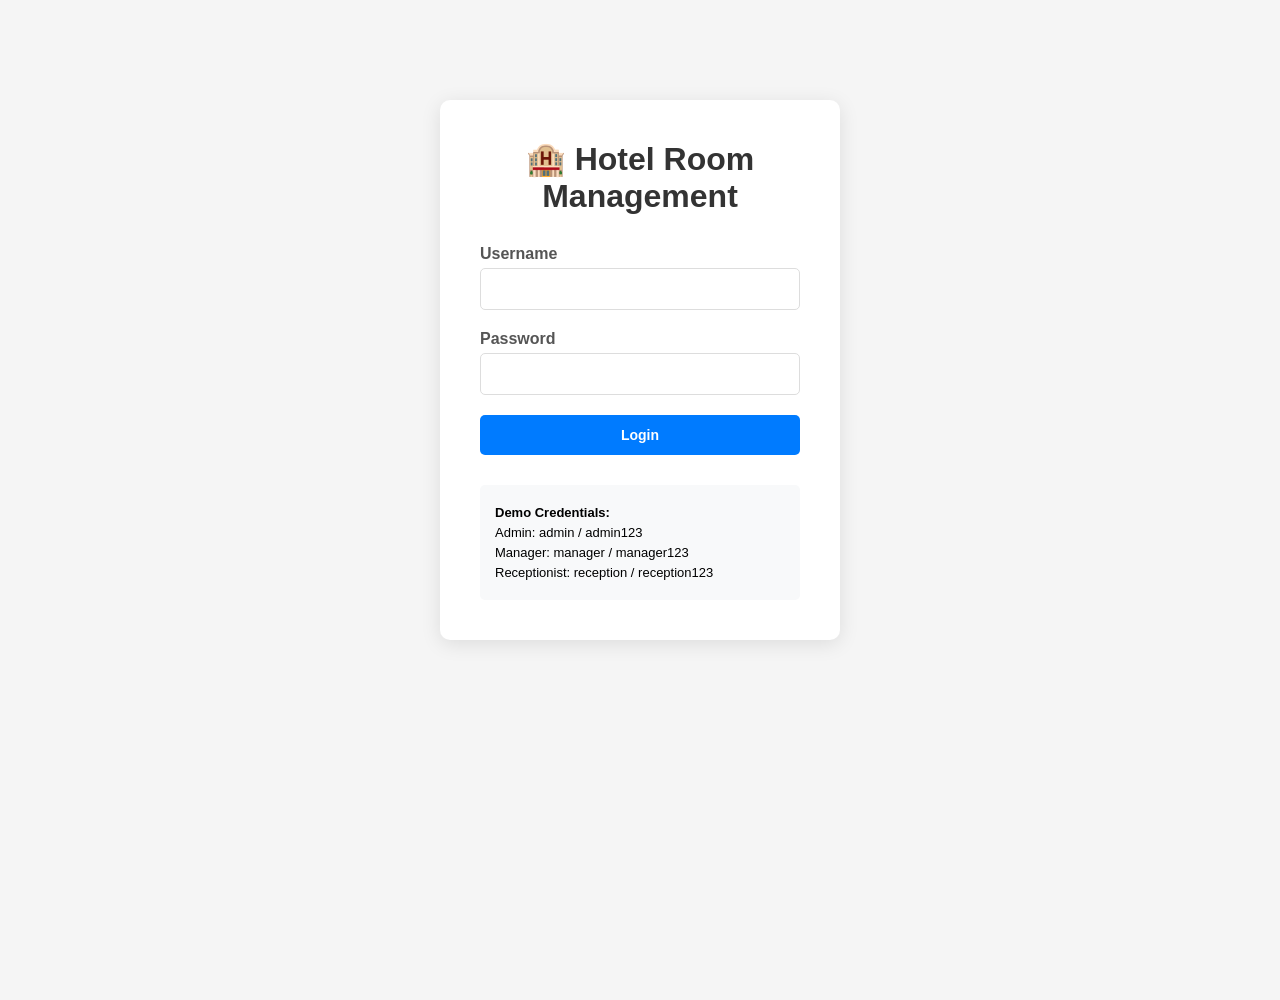
==== target/classes/static/index.html @ bfbc528e "Initial Commit" ====
<!DOCTYPE html>
<html lang="en">
<head>
    <meta charset="UTF-8">
    <meta name="viewport" content="width=device-width, initial-scale=1.0">
    <title>Hotel Room Management</title>
    <link rel="stylesheet" href="css/style.css">
</head>
<body>
    <!-- Login Page -->
    <div id="loginPage" class="page">
        <div class="login-container">
            <h1>🏨 Hotel Room Management</h1>
            <form id="loginForm">
                <div class="form-group">
                    <label for="username">Username</label>
                    <input type="text" id="username" required>
                </div>
                <div class="form-group">
                    <label for="password">Password</label>
                    <input type="password" id="password" required>
                </div>
                <button type="submit" class="btn btn-primary">Login</button>
                <p id="loginError" class="error"></p>
            </form>
            <div class="demo-credentials">
                <p><strong>Demo Credentials:</strong></p>
                <p>Admin: admin / admin123</p>
                <p>Manager: manager / manager123</p>
                <p>Receptionist: reception / reception123</p>
            </div>
        </div>
    </div>

    <!-- Main Dashboard -->
    <div id="dashboardPage" class="page hidden">
        <header>
            <div class="header-left">
                <h1>🏨 Hotel Room Management</h1>
            </div>
            <div class="header-right">
                <span id="currentUser"></span>
                <button id="logoutBtn" class="btn btn-secondary">Logout</button>
            </div>
        </header>

        <main>
            <!-- Room Stats -->
            <div class="stats-container">
                <div class="stat-card available">
                    <span class="stat-number" id="statAvailable">0</span>
                    <span class="stat-label">Available</span>
                </div>
                <div class="stat-card occupied">
                    <span class="stat-number" id="statOccupied">0</span>
                    <span class="stat-label">Occupied</span>
                </div>
                <div class="stat-card dirty">
                    <span class="stat-number" id="statDirty">0</span>
                    <span class="stat-label">Dirty</span>
                </div>
                <div class="stat-card cleaning">
                    <span class="stat-number" id="statCleaning">0</span>
                    <span class="stat-label">Cleaning</span>
                </div>
                <div class="stat-card reserved">
                    <span class="stat-number" id="statReserved">0</span>
                    <span class="stat-label">Reserved</span>
                </div>
            </div>

            <!-- Room Grid -->
            <div class="room-section">
                <h2>Room Status Board</h2>
                <div class="legend">
                    <span class="legend-item"><span class="legend-color available"></span> Available</span>
                    <span class="legend-item"><span class="legend-color occupied"></span> Occupied</span>
                    <span class="legend-item"><span class="legend-color dirty"></span> Dirty</span>
                    <span class="legend-item"><span class="legend-color cleaning"></span> Cleaning</span>
                    <span class="legend-item"><span class="legend-color reserved"></span> Reserved</span>
                </div>
                <div id="roomGrid" class="room-grid">
                    <!-- Rooms will be populated here -->
                </div>
            </div>
        </main>
    </div>

    <!-- Check-In Modal -->
    <div id="checkInModal" class="modal hidden">
        <div class="modal-content">
            <span class="close-btn">&times;</span>
            <h2>Check-In Guest</h2>
            <div id="roomInfo" class="room-info"></div>
            
            <!-- Step 1: Search Guest -->
            <div id="searchGuestStep">
                <h3>Step 1: Search Guest by ID</h3>
                <div class="form-group">
                    <label for="guestIdSearch">Guest ID Number</label>
                    <input type="text" id="guestIdSearch" placeholder="Enter ID number">
                    <button id="searchGuestBtn" class="btn btn-primary">Search</button>
                </div>
                <div id="searchResult"></div>
            </div>

            <!-- Step 2: Guest Form (for new guests) -->
            <div id="newGuestStep" class="hidden">
                <h3>Step 2: New Guest Information</h3>
                <form id="newGuestForm">
                    <input type="hidden" id="guestIdNumber">
                    <div class="form-row">
                        <div class="form-group">
                            <label for="guestFullName">Full Name *</label>
                            <input type="text" id="guestFullName" required>
                        </div>
                        <div class="form-group">
                            <label for="guestDob">Date of Birth</label>
                            <input type="date" id="guestDob">
                        </div>
                    </div>
                    <div class="form-row">
                        <div class="form-group">
                            <label for="guestState">State</label>
                            <input type="text" id="guestState">
                        </div>
                        <div class="form-group">
                            <label for="guestCountry">Country</label>
                            <input type="text" id="guestCountry">
                        </div>
                    </div>
                    <div class="form-row">
                        <div class="form-group">
                            <label for="guestMarriage">Marriage Status</label>
                            <select id="guestMarriage">
                                <option value="">Select...</option>
                                <option value="Single">Single</option>
                                <option value="Married">Married</option>
                                <option value="Divorced">Divorced</option>
                                <option value="Widowed">Widowed</option>
                            </select>
                        </div>
                        <div class="form-group">
                            <label for="guestOccupation">Occupation</label>
                            <input type="text" id="guestOccupation">
                        </div>
                    </div>
                    <div class="form-group">
                        <label for="guestDescription">Notes/Description</label>
                        <textarea id="guestDescription" rows="3" placeholder="Any notes about this guest..."></textarea>
                    </div>
                    <button type="submit" class="btn btn-success">Confirm Check-In</button>
                </form>
            </div>

            <!-- Existing Guest Confirmation -->
            <div id="existingGuestStep" class="hidden">
                <h3>Returning Guest Found!</h3>
                <div id="existingGuestInfo" class="guest-info-card"></div>
                <button id="confirmExistingGuestBtn" class="btn btn-success">Confirm Check-In</button>
            </div>
        </div>
    </div>

    <!-- Room Status Modal (for non-available rooms) -->
    <div id="statusModal" class="modal hidden">
        <div class="modal-content">
            <span class="close-btn">&times;</span>
            <h2>Room Details</h2>
            <div id="statusRoomInfo" class="room-info"></div>
            <div id="currentTransaction" class="transaction-info"></div>
            
            <div class="status-actions">
                <h3>Change Status</h3>
                <div class="status-buttons">
                    <button class="btn status-btn available" data-status="AVAILABLE">Available</button>
                    <button class="btn status-btn dirty" data-status="DIRTY">Dirty</button>
                    <button class="btn status-btn cleaning" data-status="CLEANING">Cleaning</button>
                    <button class="btn status-btn reserved" data-status="RESERVED">Reserved</button>
                </div>
            </div>

            <div id="checkOutSection" class="checkout-section hidden">
                <h3>Check-Out</h3>
                <div class="form-group">
                    <label for="totalAmount">Total Amount ($)</label>
                    <input type="number" id="totalAmount" step="0.01" min="0">
                </div>
                <button id="checkOutBtn" class="btn btn-warning">Check Out Guest</button>
            </div>
        </div>
    </div>

    <script src="js/app.js"></script>
</body>
</html>
---- target/classes/static/css/style.css ----
* {
    margin: 0;
    padding: 0;
    box-sizing: border-box;
}

body {
    font-family: 'Segoe UI', Tahoma, Geneva, Verdana, sans-serif;
    background-color: #f5f5f5;
    min-height: 100vh;
}

.hidden {
    display: none !important;
}

/* Login Page */
.login-container {
    max-width: 400px;
    margin: 100px auto;
    padding: 40px;
    background: white;
    border-radius: 10px;
    box-shadow: 0 4px 20px rgba(0, 0, 0, 0.1);
}

.login-container h1 {
    text-align: center;
    margin-bottom: 30px;
    color: #333;
}

.form-group {
    margin-bottom: 20px;
}

.form-group label {
    display: block;
    margin-bottom: 5px;
    font-weight: 600;
    color: #555;
}

.form-group input,
.form-group select,
.form-group textarea {
    width: 100%;
    padding: 12px;
    border: 1px solid #ddd;
    border-radius: 5px;
    font-size: 14px;
}

.form-group input:focus,
.form-group select:focus,
.form-group textarea:focus {
    outline: none;
    border-color: #007bff;
}

.form-row {
    display: flex;
    gap: 15px;
}

.form-row .form-group {
    flex: 1;
}

.error {
    color: #dc3545;
    margin-top: 10px;
    text-align: center;
}

.demo-credentials {
    margin-top: 30px;
    padding: 15px;
    background: #f8f9fa;
    border-radius: 5px;
    font-size: 13px;
}

.demo-credentials p {
    margin: 5px 0;
}

/* Buttons */
.btn {
    padding: 12px 24px;
    border: none;
    border-radius: 5px;
    cursor: pointer;
    font-size: 14px;
    font-weight: 600;
    transition: all 0.3s ease;
}

.btn-primary {
    background: #007bff;
    color: white;
}

.btn-primary:hover {
    background: #0056b3;
}

.btn-secondary {
    background: #6c757d;
    color: white;
}

.btn-secondary:hover {
    background: #545b62;
}

.btn-success {
    background: #28a745;
    color: white;
}

.btn-success:hover {
    background: #1e7e34;
}

.btn-warning {
    background: #ffc107;
    color: #333;
}

.btn-warning:hover {
    background: #d39e00;
}

#loginForm button {
    width: 100%;
}

/* Header */
header {
    background: linear-gradient(135deg, #667eea 0%, #764ba2 100%);
    color: white;
    padding: 20px 40px;
    display: flex;
    justify-content: space-between;
    align-items: center;
}

header h1 {
    font-size: 24px;
}

.header-right {
    display: flex;
    align-items: center;
    gap: 20px;
}

#currentUser {
    font-size: 14px;
}

/* Main Content */
main {
    padding: 30px 40px;
}

/* Stats Cards */
.stats-container {
    display: flex;
    gap: 20px;
    margin-bottom: 30px;
}

.stat-card {
    flex: 1;
    padding: 25px;
    border-radius: 10px;
    text-align: center;
    color: white;
}

.stat-card.available { background: #28a745; }
.stat-card.occupied { background: #dc3545; }
.stat-card.dirty { background: #ffc107; color: #333; }
.stat-card.cleaning { background: #007bff; }
.stat-card.reserved { background: #6f42c1; }

.stat-number {
    display: block;
    font-size: 36px;
    font-weight: bold;
}

.stat-label {
    font-size: 14px;
    text-transform: uppercase;
    letter-spacing: 1px;
}

/* Room Section */
.room-section {
    background: white;
    padding: 30px;
    border-radius: 10px;
    box-shadow: 0 2px 10px rgba(0, 0, 0, 0.1);
}

.room-section h2 {
    margin-bottom: 20px;
    color: #333;
}

.legend {
    display: flex;
    gap: 20px;
    margin-bottom: 25px;
    flex-wrap: wrap;
}

.legend-item {
    display: flex;
    align-items: center;
    gap: 8px;
    font-size: 14px;
}

.legend-color {
    width: 20px;
    height: 20px;
    border-radius: 4px;
}

.legend-color.available { background: #28a745; }
.legend-color.occupied { background: #dc3545; }
.legend-color.dirty { background: #ffc107; }
.legend-color.cleaning { background: #007bff; }
.legend-color.reserved { background: #6f42c1; }

/* Room Grid */
.room-grid {
    display: grid;
    grid-template-columns: repeat(5, 1fr);
    gap: 15px;
}

.room-btn {
    padding: 20px;
    border: none;
    border-radius: 8px;
    cursor: pointer;
    font-size: 14px;
    font-weight: 600;
    color: white;
    transition: transform 0.2s, box-shadow 0.2s;
    text-align: center;
}

.room-btn:hover {
    transform: translateY(-3px);
    box-shadow: 0 4px 15px rgba(0, 0, 0, 0.2);
}

.room-btn.available { background: #28a745; }
.room-btn.occupied { background: #dc3545; }
.room-btn.dirty { background: #ffc107; color: #333; }
.room-btn.cleaning { background: #007bff; }
.room-btn.reserved { background: #6f42c1; }

.room-btn .room-name {
    display: block;
    font-size: 16px;
    margin-bottom: 5px;
}

.room-btn .room-price {
    font-size: 12px;
    opacity: 0.9;
}

/* Modal */
.modal {
    position: fixed;
    top: 0;
    left: 0;
    width: 100%;
    height: 100%;
    background: rgba(0, 0, 0, 0.5);
    display: flex;
    justify-content: center;
    align-items: center;
    z-index: 1000;
}

.modal-content {
    background: white;
    padding: 30px;
    border-radius: 10px;
    width: 90%;
    max-width: 600px;
    max-height: 90vh;
    overflow-y: auto;
    position: relative;
}

.close-btn {
    position: absolute;
    top: 15px;
    right: 20px;
    font-size: 28px;
    cursor: pointer;
    color: #666;
}

.close-btn:hover {
    color: #333;
}

.modal-content h2 {
    margin-bottom: 20px;
    color: #333;
}

.modal-content h3 {
    margin: 25px 0 15px 0;
    color: #555;
    font-size: 16px;
}

/* Room Info */
.room-info {
    background: #f8f9fa;
    padding: 15px;
    border-radius: 8px;
    margin-bottom: 20px;
}

.room-info p {
    margin: 5px 0;
}

/* Guest Info Card */
.guest-info-card {
    background: #e8f5e9;
    padding: 20px;
    border-radius: 8px;
    border-left: 4px solid #28a745;
    margin-bottom: 20px;
}

.guest-info-card p {
    margin: 8px 0;
}

.guest-info-card .guest-name {
    font-size: 18px;
    font-weight: bold;
    color: #333;
}

.guest-info-card .guest-notes {
    background: #fff3cd;
    padding: 10px;
    border-radius: 5px;
    margin-top: 10px;
    font-style: italic;
}

/* Search Result */
#searchResult {
    margin-top: 15px;
}

#searchGuestBtn {
    margin-top: 10px;
}

/* Transaction Info */
.transaction-info {
    background: #fff3cd;
    padding: 15px;
    border-radius: 8px;
    margin-bottom: 20px;
    border-left: 4px solid #ffc107;
}

.transaction-info h4 {
    margin-bottom: 10px;
}

.transaction-info p {
    margin: 5px 0;
    font-size: 14px;
}

/* Status Buttons */
.status-actions {
    margin-bottom: 20px;
}

.status-buttons {
    display: flex;
    gap: 10px;
    flex-wrap: wrap;
}

.status-btn {
    flex: 1;
    min-width: 100px;
}

.status-btn.available { background: #28a745; color: white; }
.status-btn.occupied { background: #dc3545; color: white; }
.status-btn.dirty { background: #ffc107; color: #333; }
.status-btn.cleaning { background: #007bff; color: white; }
.status-btn.reserved { background: #6f42c1; color: white; }

/* Checkout Section */
.checkout-section {
    background: #f8f9fa;
    padding: 20px;
    border-radius: 8px;
    margin-top: 20px;
}

.checkout-section h3 {
    margin-top: 0;
    margin-bottom: 15px;
}

/* Responsive */
@media (max-width: 768px) {
    .room-grid {
        grid-template-columns: repeat(3, 1fr);
    }
    
    .stats-container {
        flex-wrap: wrap;
    }
    
    .stat-card {
        flex: 1 1 calc(50% - 10px);
    }
    
    header {
        flex-direction: column;
        gap: 15px;
    }
    
    .form-row {
        flex-direction: column;
    }
}

@media (max-width: 480px) {
    .room-grid {
        grid-template-columns: repeat(2, 1fr);
    }
    
    main {
        padding: 15px;
    }
}
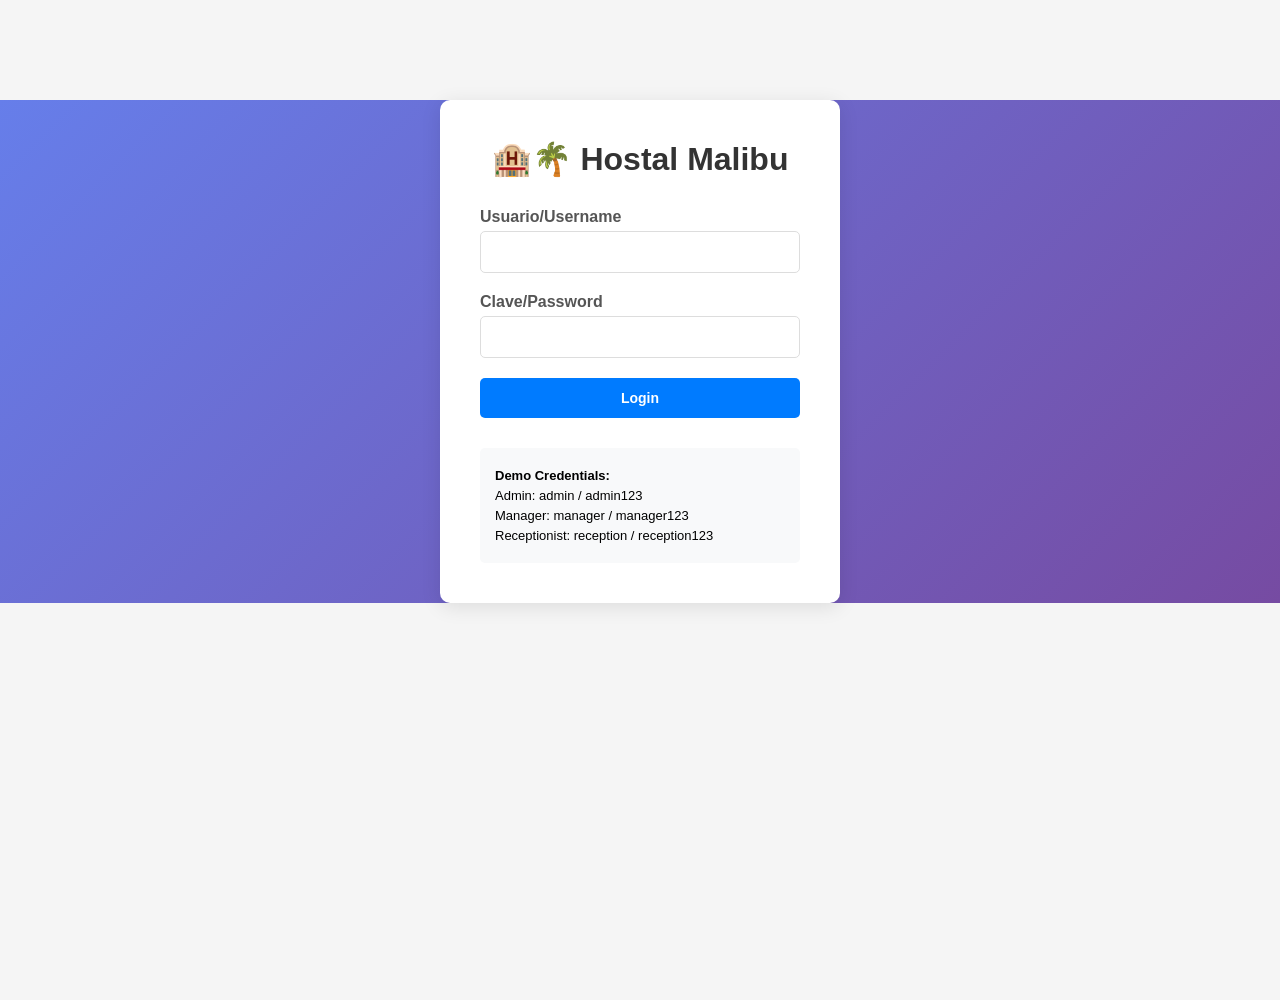
==== commit 6b89ffe7: "Version 4 part 1" ====
--- a/target/classes/static/index.html
+++ b/target/classes/static/index.html
@@ -10,14 +10,14 @@
     <!-- Login Page -->
     <div id="loginPage" class="page">
         <div class="login-container">
-            <h1>🏨 Hotel Room Management</h1>
+            <h1>🏨🌴 Hostal Malibu</h1>
             <form id="loginForm">
                 <div class="form-group">
-                    <label for="username">Username</label>
+                    <label for="username">Usuario/Username</label>
                     <input type="text" id="username" required>
                 </div>
                 <div class="form-group">
-                    <label for="password">Password</label>
+                    <label for="password">Clave/Password</label>
                     <input type="password" id="password" required>
                 </div>
                 <button type="submit" class="btn btn-primary">Login</button>
@@ -36,10 +36,11 @@
     <div id="dashboardPage" class="page hidden">
         <header>
             <div class="header-left">
-                <h1>🏨 Hotel Room Management</h1>
+                <h1>🏨🌴 Hostal Malibu</h1>
             </div>
             <div class="header-right">
                 <span id="currentUser"></span>
+                <a id="adminPanelBtn" href="admin.html" class="btn btn-primary hidden">Admin Panel</a>
                 <button id="logoutBtn" class="btn btn-secondary">Logout</button>
             </div>
         </header>
@@ -68,19 +69,20 @@
                     <span class="stat-label">Reserved</span>
                 </div>
             </div>
-
             <!-- Room Grid -->
             <div class="room-section">
                 <h2>Room Status Board</h2>
-                <div class="legend">
-                    <span class="legend-item"><span class="legend-color available"></span> Available</span>
-                    <span class="legend-item"><span class="legend-color occupied"></span> Occupied</span>
-                    <span class="legend-item"><span class="legend-color dirty"></span> Dirty</span>
-                    <span class="legend-item"><span class="legend-color cleaning"></span> Cleaning</span>
-                    <span class="legend-item"><span class="legend-color reserved"></span> Reserved</span>
+
+                <!-- Floor 1 (Rooms 1-12) -->
+                <div class="floor-section">
+                    <div class="floor-label">1st Floor</div>
+                    <div id="floor1Grid" class="floor-grid"></div>
                 </div>
-                <div id="roomGrid" class="room-grid">
-                    <!-- Rooms will be populated here -->
+
+                <!-- Floor 2 (Rooms 13-25) -->
+                <div class="floor-section">
+                    <div class="floor-label">2nd Floor</div>
+                    <div id="floor2Grid" class="floor-grid"></div>
                 </div>
             </div>
         </main>
--- a/target/classes/static/css/style.css
+++ b/target/classes/static/css/style.css
@@ -24,6 +24,11 @@
     box-shadow: 0 4px 20px rgba(0, 0, 0, 0.1);
 }
 
+#loginPage {
+    background: linear-gradient(135deg, #667eea 0%, #764ba2 100%);
+    min-height: 38vh;
+}
+
 .login-container h1 {
     text-align: center;
     margin-bottom: 30px;
@@ -153,7 +158,16 @@
 .header-right {
     display: flex;
     align-items: center;
-    gap: 20px;
+    gap: 15px;
+}
+
+.header-right .btn-primary {
+    background: rgba(255, 255, 255, 0.2);
+    border: 1px solid rgba(255, 255, 255, 0.3);
+}
+
+.header-right .btn-primary:hover {
+    background: rgba(255, 255, 255, 0.3);
 }
 
 #currentUser {
@@ -461,3 +475,113 @@
         padding: 15px;
     }
 }
+
+/* Floor Layout */
+.floor-section {
+    display: flex;
+    align-items: stretch;
+    gap: 15px;
+    margin-bottom: 15px;
+}
+
+.floor-section:first-of-type {
+    margin-bottom: 75px;  /* Gap about a button's height between floors */
+}
+
+.floor-label {
+    background: linear-gradient(135deg, #667eea 0%, #764ba2 100%);
+    color: white;
+    padding: 15px 20px;
+    border-radius: 8px;
+    font-weight: bold;
+    font-size: 14px;
+    display: flex;
+    align-items: center;
+    justify-content: center;
+    width: 80px;
+    min-width: 80px;
+    max-width: 80px;
+    white-space: nowrap;
+}
+
+.floor-grid {
+    display: grid;
+    grid-template-columns: repeat(7, 1fr);
+    gap: 8px;
+    flex: 1;
+}
+
+/* Room button - uniform size */
+.room-btn {
+    padding: 15px 10px;
+    border: none;
+    border-radius: 8px;
+    cursor: pointer;
+    font-size: 20px;
+    font-weight: bold;
+    color: white;
+    transition: transform 0.2s, box-shadow 0.2s;
+    text-align: center;
+    height: 55px;
+    width: 100%;
+    display: flex;
+    align-items: center;
+    justify-content: center;
+}
+
+.room-btn:hover {
+    transform: translateY(-3px);
+    box-shadow: 0 4px 15px rgba(0, 0, 0, 0.2);
+}
+
+/* Empty cell - transparent, same size as buttons */
+.room-empty {
+    height: 55px;
+    width: 100%;
+    background: transparent;
+    border-radius: 8px;
+}
+
+/* Hide the price display */
+.room-btn .room-price {
+    display: none;
+}
+
+/* Responsive */
+@media (max-width: 768px) {
+    .floor-label {
+        width: 70px;
+        min-width: 70px;
+        max-width: 70px;
+        font-size: 12px;
+        padding: 10px;
+    }
+
+    .room-btn,
+    .room-empty {
+        height: 50px;
+        font-size: 16px;
+    }
+
+    .floor-section:first-of-type {
+        margin-bottom: 60px;
+    }
+}
+
+@media (max-width: 576px) {
+    .floor-section {
+        flex-direction: column;
+    }
+
+    .floor-label {
+        width: 100%;
+        max-width: 100%;
+        min-width: auto;
+    }
+
+    .room-btn,
+    .room-empty {
+        height: 45px;
+        font-size: 14px;
+    }
+}
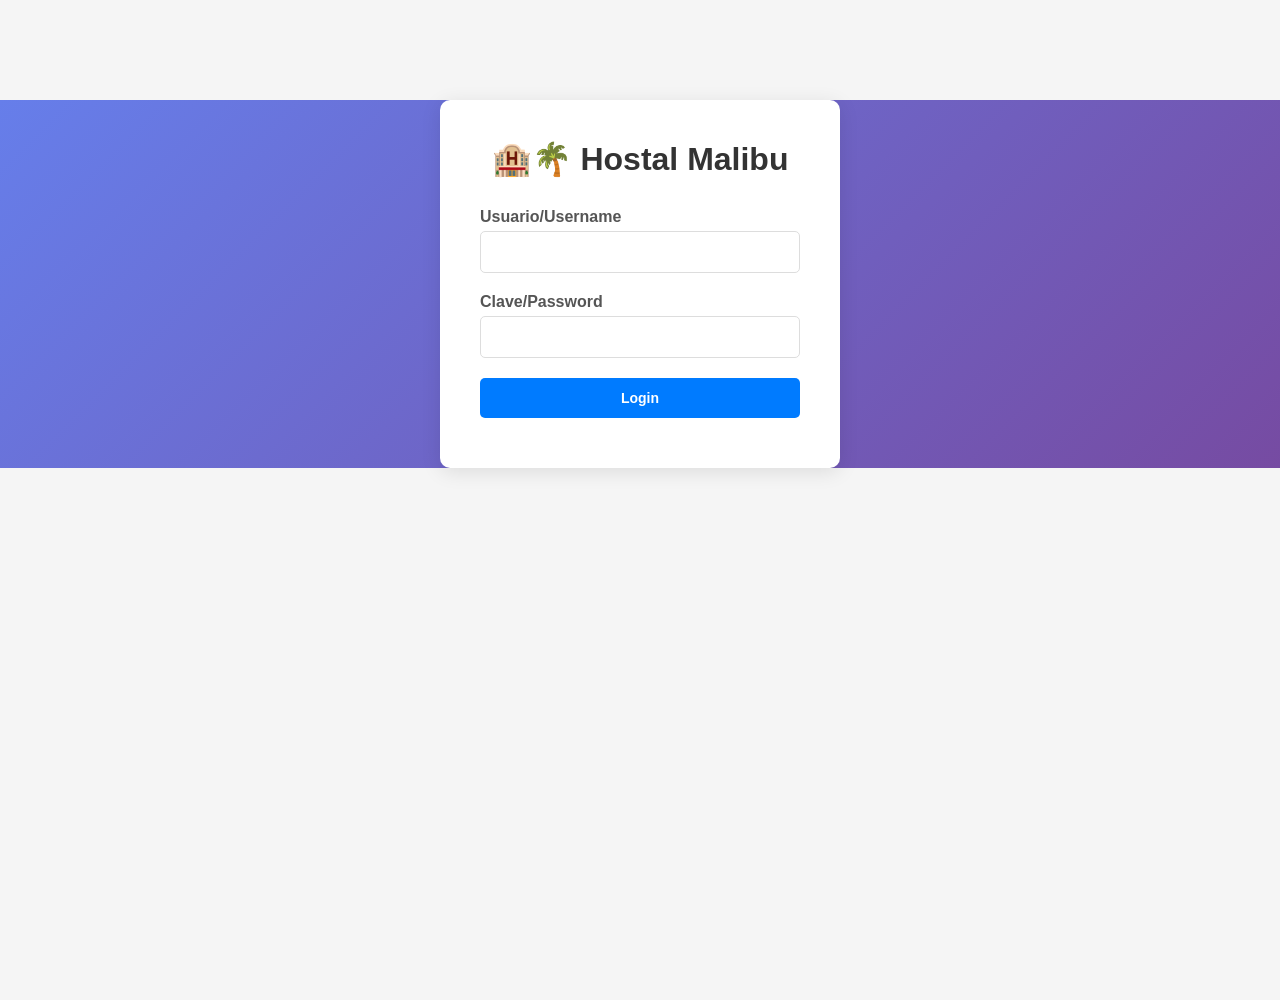
==== commit a891bee5: "Version 6.4" ====
--- a/target/classes/static/index.html
+++ b/target/classes/static/index.html
@@ -23,12 +23,7 @@
                 <button type="submit" class="btn btn-primary">Login</button>
                 <p id="loginError" class="error"></p>
             </form>
-            <div class="demo-credentials">
-                <p><strong>Demo Credentials:</strong></p>
-                <p>Admin: admin / admin123</p>
-                <p>Manager: manager / manager123</p>
-                <p>Receptionist: reception / reception123</p>
-            </div>
+
         </div>
     </div>
 
@@ -46,7 +41,7 @@
         </header>
 
         <main>
-            <!-- Room Stats -->
+            <!-- Room Stats (4 statuses only) -->
             <div class="stats-container">
                 <div class="stat-card available">
                     <span class="stat-number" id="statAvailable">0</span>
@@ -60,10 +55,6 @@
                     <span class="stat-number" id="statDirty">0</span>
                     <span class="stat-label">Dirty</span>
                 </div>
-                <div class="stat-card cleaning">
-                    <span class="stat-number" id="statCleaning">0</span>
-                    <span class="stat-label">Cleaning</span>
-                </div>
                 <div class="stat-card reserved">
                     <span class="stat-number" id="statReserved">0</span>
                     <span class="stat-label">Reserved</span>
@@ -75,17 +66,38 @@
 
                 <!-- Floor 1 (Rooms 1-12) -->
                 <div class="floor-section">
-                    <div class="floor-label">1st Floor</div>
                     <div id="floor1Grid" class="floor-grid"></div>
                 </div>
 
                 <!-- Floor 2 (Rooms 13-25) -->
                 <div class="floor-section">
-                    <div class="floor-label">2nd Floor</div>
                     <div id="floor2Grid" class="floor-grid"></div>
                 </div>
+
+                <!-- Floor 3 (Rooms 301A-304B) -->
+                <div class="floor-section">
+                    <div id="floor3Grid" class="floor-grid floor-grid-6"></div>
+                </div>
+
+                <!-- Floor 4 (Rooms 401A-404B) -->
+                <div class="floor-section">
+                    <div id="floor4Grid" class="floor-grid floor-grid-6"></div>
+                </div>
             </div>
         </main>
+    </div>
+
+    <!-- Available Room Modal (Check-In or Reserve) -->
+    <div id="availableModal" class="modal hidden">
+        <div class="modal-content">
+            <span class="close-btn">&times;</span>
+            <h2>Available Room</h2>
+            <div id="availableRoomInfo" class="room-info"></div>
+            <div class="action-buttons-row">
+                <button id="checkInBtn" class="btn btn-success btn-large">Check-In Guest</button>
+                <button id="reserveBtn" class="btn btn-reserved btn-large">Reserve Room</button>
+            </div>
+        </div>
     </div>
 
     <!-- Check-In Modal -->
@@ -136,10 +148,10 @@
                             <label for="guestMarriage">Marriage Status</label>
                             <select id="guestMarriage">
                                 <option value="">Select...</option>
-                                <option value="Single">Single</option>
-                                <option value="Married">Married</option>
-                                <option value="Divorced">Divorced</option>
-                                <option value="Widowed">Widowed</option>
+                                <option value="SOLTERO">SOLTERO</option>
+                                <option value="CASADO">CASADO</option>
+                                <option value="DIVORCIADO">DIVORCIADO</option>
+                                <option value="VIUDO">VIUDO</option>
                             </select>
                         </div>
                         <div class="form-group">
@@ -149,7 +161,11 @@
                     </div>
                     <div class="form-group">
                         <label for="guestDescription">Notes/Description</label>
-                        <textarea id="guestDescription" rows="3" placeholder="Any notes about this guest..."></textarea>
+                        <textarea id="guestDescription" rows="2" placeholder="Any notes about this guest..."></textarea>
+                    </div>
+                    <div class="form-group">
+                        <label for="checkInPrice">Price for Today ($) *</label>
+                        <input type="number" id="checkInPrice" step="0.01" min="0" required>
                     </div>
                     <button type="submit" class="btn btn-success">Confirm Check-In</button>
                 </form>
@@ -159,37 +175,137 @@
             <div id="existingGuestStep" class="hidden">
                 <h3>Returning Guest Found!</h3>
                 <div id="existingGuestInfo" class="guest-info-card"></div>
+                <div class="form-group">
+                    <label for="existingGuestPrice">Price for Today ($) *</label>
+                    <input type="number" id="existingGuestPrice" step="0.01" min="0" required>
+                </div>
                 <button id="confirmExistingGuestBtn" class="btn btn-success">Confirm Check-In</button>
             </div>
         </div>
     </div>
 
-    <!-- Room Status Modal (for non-available rooms) -->
-    <div id="statusModal" class="modal hidden">
+    <!-- Occupied Room Modal -->
+    <div id="occupiedModal" class="modal hidden">
         <div class="modal-content">
             <span class="close-btn">&times;</span>
-            <h2>Room Details</h2>
-            <div id="statusRoomInfo" class="room-info"></div>
-            <div id="currentTransaction" class="transaction-info"></div>
+            <h2>Occupied Room</h2>
+            <div id="occupiedRoomInfo" class="room-info"></div>
+            <div id="occupiedGuestInfo" class="guest-info-card"></div>
+            <div id="subGuestsList" class="sub-guests-list"></div>
             
-            <div class="status-actions">
-                <h3>Change Status</h3>
-                <div class="status-buttons">
-                    <button class="btn status-btn available" data-status="AVAILABLE">Available</button>
-                    <button class="btn status-btn dirty" data-status="DIRTY">Dirty</button>
-                    <button class="btn status-btn cleaning" data-status="CLEANING">Cleaning</button>
-                    <button class="btn status-btn reserved" data-status="RESERVED">Reserved</button>
-                </div>
-            </div>
-
-            <div id="checkOutSection" class="checkout-section hidden">
-                <h3>Check-Out</h3>
-                <div class="form-group">
-                    <label for="totalAmount">Total Amount ($)</label>
-                    <input type="number" id="totalAmount" step="0.01" min="0">
-                </div>
-                <button id="checkOutBtn" class="btn btn-warning">Check Out Guest</button>
-            </div>
+            <div class="action-buttons-column">
+                <button id="addSubGuestBtn" class="btn btn-primary">+ Add Sub-Guest</button>
+                <button id="continueStayBtn" class="btn btn-warning">Continue Stay (New Day)</button>
+                <button id="checkOutBtn" class="btn btn-danger">Check Out</button>
+            </div>
+        </div>
+    </div>
+
+    <!-- Add Sub-Guest Modal -->
+    <div id="subGuestModal" class="modal hidden">
+        <div class="modal-content">
+            <span class="close-btn">&times;</span>
+            <h2>Add Sub-Guest</h2>
+            <div id="subGuestRoomInfo" class="room-info"></div>
+            
+            <div id="searchSubGuestStep">
+                <h3>Search Guest by ID</h3>
+                <div class="form-group">
+                    <label for="subGuestIdSearch">Guest ID Number</label>
+                    <input type="text" id="subGuestIdSearch" placeholder="Enter ID number">
+                    <button id="searchSubGuestBtn" class="btn btn-primary">Search</button>
+                </div>
+                <div id="subGuestSearchResult"></div>
+            </div>
+
+            <div id="newSubGuestStep" class="hidden">
+                <h3>New Sub-Guest Information</h3>
+                <form id="newSubGuestForm">
+                    <input type="hidden" id="subGuestIdNumber">
+                    <div class="form-row">
+                        <div class="form-group">
+                            <label for="subGuestFullName">Full Name *</label>
+                            <input type="text" id="subGuestFullName" required>
+                        </div>
+                        <div class="form-group">
+                            <label for="subGuestDob">Date of Birth</label>
+                            <input type="date" id="subGuestDob">
+                        </div>
+                    </div>
+                    <div class="form-row">
+                        <div class="form-group">
+                            <label for="subGuestState">State</label>
+                            <input type="text" id="subGuestState">
+                        </div>
+                        <div class="form-group">
+                            <label for="subGuestCountry">Country</label>
+                            <input type="text" id="subGuestCountry">
+                        </div>
+                    </div>
+                    <div class="form-row">
+                        <div class="form-group">
+                            <label for="subGuestMarriage">Marriage Status</label>
+                            <select id="subGuestMarriage">
+                                <option value="">Select...</option>
+                                <option value="SOLTERO">SOLTERO</option>
+                                <option value="CASADO">CASADO</option>
+                                <option value="DIVORCIADO">DIVORCIADO</option>
+                                <option value="VIUDO">VIUDO</option>
+                            </select>
+                        </div>
+                        <div class="form-group">
+                            <label for="subGuestOccupation">Occupation</label>
+                            <input type="text" id="subGuestOccupation">
+                        </div>
+                    </div>
+                    <p class="info-text">Sub-guests are added with $0 price.</p>
+                    <button type="submit" class="btn btn-success">Add Sub-Guest</button>
+                </form>
+            </div>
+
+            <div id="existingSubGuestStep" class="hidden">
+                <h3>Guest Found!</h3>
+                <div id="existingSubGuestInfo" class="guest-info-card"></div>
+                <p class="info-text">Sub-guests are added with $0 price.</p>
+                <button id="confirmSubGuestBtn" class="btn btn-success">Add Sub-Guest</button>
+            </div>
+        </div>
+    </div>
+
+    <!-- Continue Stay Modal -->
+    <div id="continueStayModal" class="modal hidden">
+        <div class="modal-content modal-small">
+            <span class="close-btn">&times;</span>
+            <h2>Continue Stay</h2>
+            <div id="continueStayRoomInfo" class="room-info"></div>
+            <p>The main guest will continue their stay for another day.</p>
+            <div class="form-group">
+                <label for="continueStayPrice">Price for Today ($) *</label>
+                <input type="number" id="continueStayPrice" step="0.01" min="0" required>
+            </div>
+            <button id="confirmContinueStayBtn" class="btn btn-success">Confirm Continue Stay</button>
+        </div>
+    </div>
+
+    <!-- Dirty Room Modal -->
+    <div id="dirtyModal" class="modal hidden">
+        <div class="modal-content modal-small">
+            <span class="close-btn">&times;</span>
+            <h2>Dirty Room</h2>
+            <div id="dirtyRoomInfo" class="room-info"></div>
+            <p>Mark this room as clean and available?</p>
+            <button id="markCleanBtn" class="btn btn-success btn-large">Mark as Available</button>
+        </div>
+    </div>
+
+    <!-- Reserved Room Modal -->
+    <div id="reservedModal" class="modal hidden">
+        <div class="modal-content modal-small">
+            <span class="close-btn">&times;</span>
+            <h2>Reserved Room</h2>
+            <div id="reservedRoomInfo" class="room-info"></div>
+            <p>This room is currently reserved.</p>
+            <button id="unreserveBtn" class="btn btn-success btn-large">Make Available</button>
         </div>
     </div>
 
--- a/target/classes/static/css/style.css
+++ b/target/classes/static/css/style.css
@@ -129,12 +129,37 @@
 }
 
 .btn-warning {
+    background: #fd7e14;
+    color: white;
+}
+
+.btn-warning:hover {
+    background: #e06800;
+}
+
+.btn-danger {
+    background: #dc3545;
+    color: white;
+}
+
+.btn-danger:hover {
+    background: #c82333;
+}
+
+.btn-reserved {
     background: #ffc107;
     color: #333;
 }
 
-.btn-warning:hover {
-    background: #d39e00;
+.btn-reserved:hover {
+    background: #e0a800;
+}
+
+.btn-large {
+    padding: 15px 30px;
+    font-size: 16px;
+    width: 100%;
+    margin-bottom: 10px;
 }
 
 #loginForm button {
@@ -179,7 +204,7 @@
     padding: 30px 40px;
 }
 
-/* Stats Cards */
+/* Stats Cards - 4 statuses only */
 .stats-container {
     display: flex;
     gap: 20px;
@@ -196,9 +221,8 @@
 
 .stat-card.available { background: #28a745; }
 .stat-card.occupied { background: #dc3545; }
-.stat-card.dirty { background: #ffc107; color: #333; }
-.stat-card.cleaning { background: #007bff; }
-.stat-card.reserved { background: #6f42c1; }
+.stat-card.dirty { background: #007bff; }  /* Blue */
+.stat-card.reserved { background: #ffc107; color: #333; }  /* Yellow */
 
 .stat-number {
     display: block;
@@ -225,32 +249,6 @@
     color: #333;
 }
 
-.legend {
-    display: flex;
-    gap: 20px;
-    margin-bottom: 25px;
-    flex-wrap: wrap;
-}
-
-.legend-item {
-    display: flex;
-    align-items: center;
-    gap: 8px;
-    font-size: 14px;
-}
-
-.legend-color {
-    width: 20px;
-    height: 20px;
-    border-radius: 4px;
-}
-
-.legend-color.available { background: #28a745; }
-.legend-color.occupied { background: #dc3545; }
-.legend-color.dirty { background: #ffc107; }
-.legend-color.cleaning { background: #007bff; }
-.legend-color.reserved { background: #6f42c1; }
-
 /* Room Grid */
 .room-grid {
     display: grid;
@@ -258,39 +256,11 @@
     gap: 15px;
 }
 
-.room-btn {
-    padding: 20px;
-    border: none;
-    border-radius: 8px;
-    cursor: pointer;
-    font-size: 14px;
-    font-weight: 600;
-    color: white;
-    transition: transform 0.2s, box-shadow 0.2s;
-    text-align: center;
-}
-
-.room-btn:hover {
-    transform: translateY(-3px);
-    box-shadow: 0 4px 15px rgba(0, 0, 0, 0.2);
-}
-
+/* Room button colors - 4 statuses */
 .room-btn.available { background: #28a745; }
 .room-btn.occupied { background: #dc3545; }
-.room-btn.dirty { background: #ffc107; color: #333; }
-.room-btn.cleaning { background: #007bff; }
-.room-btn.reserved { background: #6f42c1; }
-
-.room-btn .room-name {
-    display: block;
-    font-size: 16px;
-    margin-bottom: 5px;
-}
-
-.room-btn .room-price {
-    font-size: 12px;
-    opacity: 0.9;
-}
+.room-btn.dirty { background: #007bff; }  /* Blue */
+.room-btn.reserved { background: #ffc107; color: #333; }  /* Yellow */
 
 /* Modal */
 .modal {
@@ -317,6 +287,10 @@
     position: relative;
 }
 
+.modal-content.modal-small {
+    max-width: 400px;
+}
+
 .close-btn {
     position: absolute;
     top: 15px;
@@ -372,109 +346,77 @@
     color: #333;
 }
 
-.guest-info-card .guest-notes {
-    background: #fff3cd;
-    padding: 10px;
-    border-radius: 5px;
+/* Search Result */
+#searchResult,
+#subGuestSearchResult {
+    margin-top: 15px;
+}
+
+#searchGuestBtn,
+#searchSubGuestBtn {
     margin-top: 10px;
-    font-style: italic;
-}
-
-/* Search Result */
-#searchResult {
-    margin-top: 15px;
-}
-
-#searchGuestBtn {
-    margin-top: 10px;
-}
-
-/* Transaction Info */
-.transaction-info {
-    background: #fff3cd;
+}
+
+/* Action Buttons */
+.action-buttons-row {
+    display: flex;
+    gap: 15px;
+    margin-top: 20px;
+}
+
+.action-buttons-row .btn {
+    flex: 1;
+}
+
+.action-buttons-column {
+    display: flex;
+    flex-direction: column;
+    gap: 10px;
+    margin-top: 20px;
+}
+
+/* Sub-guests list */
+.sub-guests-list {
+    background: #e3f2fd;
     padding: 15px;
     border-radius: 8px;
-    margin-bottom: 20px;
-    border-left: 4px solid #ffc107;
-}
-
-.transaction-info h4 {
+    margin-bottom: 15px;
+    border-left: 4px solid #2196f3;
+}
+
+.sub-guests-list h4 {
     margin-bottom: 10px;
-}
-
-.transaction-info p {
+    color: #1976d2;
+}
+
+.sub-guests-list p {
     margin: 5px 0;
-    font-size: 14px;
-}
-
-/* Status Buttons */
-.status-actions {
-    margin-bottom: 20px;
-}
-
-.status-buttons {
-    display: flex;
-    gap: 10px;
-    flex-wrap: wrap;
-}
-
-.status-btn {
-    flex: 1;
-    min-width: 100px;
-}
-
-.status-btn.available { background: #28a745; color: white; }
-.status-btn.occupied { background: #dc3545; color: white; }
-.status-btn.dirty { background: #ffc107; color: #333; }
-.status-btn.cleaning { background: #007bff; color: white; }
-.status-btn.reserved { background: #6f42c1; color: white; }
-
-/* Checkout Section */
-.checkout-section {
+}
+
+/* Info text */
+.info-text {
+    color: #666;
+    font-style: italic;
+    margin: 15px 0;
+    padding: 10px;
     background: #f8f9fa;
-    padding: 20px;
-    border-radius: 8px;
-    margin-top: 20px;
-}
-
-.checkout-section h3 {
-    margin-top: 0;
-    margin-bottom: 15px;
-}
-
-/* Responsive */
-@media (max-width: 768px) {
-    .room-grid {
-        grid-template-columns: repeat(3, 1fr);
-    }
-    
-    .stats-container {
-        flex-wrap: wrap;
-    }
-    
-    .stat-card {
-        flex: 1 1 calc(50% - 10px);
-    }
-    
-    header {
-        flex-direction: column;
-        gap: 15px;
-    }
-    
-    .form-row {
-        flex-direction: column;
-    }
-}
-
-@media (max-width: 480px) {
-    .room-grid {
-        grid-template-columns: repeat(2, 1fr);
-    }
-    
-    main {
-        padding: 15px;
-    }
-}
+    border-radius: 5px;
+}
+
+/* Status badge */
+.status-badge {
+    display: inline-block;
+    padding: 4px 12px;
+    border-radius: 20px;
+    font-size: 12px;
+    font-weight: 600;
+    text-transform: uppercase;
+}
+
+.status-badge.available { background: #28a745; color: white; }
+.status-badge.occupied { background: #dc3545; color: white; }
+.status-badge.dirty { background: #007bff; color: white; }
+.status-badge.reserved { background: #ffc107; color: #333; }
 
 /* Floor Layout */
 .floor-section {
@@ -484,24 +426,16 @@
     margin-bottom: 15px;
 }
 
-.floor-section:first-of-type {
-    margin-bottom: 75px;  /* Gap about a button's height between floors */
-}
-
-.floor-label {
-    background: linear-gradient(135deg, #667eea 0%, #764ba2 100%);
-    color: white;
-    padding: 15px 20px;
-    border-radius: 8px;
-    font-weight: bold;
-    font-size: 14px;
-    display: flex;
-    align-items: center;
-    justify-content: center;
-    width: 80px;
-    min-width: 80px;
-    max-width: 80px;
-    white-space: nowrap;
+.floor-section:nth-of-type(1) {
+    margin-bottom: 75px;
+}
+
+.floor-section:nth-of-type(2) {
+    margin-bottom: 75px;
+}
+
+.floor-section:nth-of-type(3) {
+    margin-bottom: 75px;
 }
 
 .floor-grid {
@@ -509,6 +443,10 @@
     grid-template-columns: repeat(7, 1fr);
     gap: 8px;
     flex: 1;
+}
+
+.floor-grid-6 {
+    grid-template-columns: repeat(6, 1fr);
 }
 
 /* Room button - uniform size */
@@ -534,7 +472,7 @@
     box-shadow: 0 4px 15px rgba(0, 0, 0, 0.2);
 }
 
-/* Empty cell - transparent, same size as buttons */
+/* Empty cell */
 .room-empty {
     height: 55px;
     width: 100%;
@@ -542,19 +480,27 @@
     border-radius: 8px;
 }
 
-/* Hide the price display */
-.room-btn .room-price {
-    display: none;
-}
-
 /* Responsive */
 @media (max-width: 768px) {
-    .floor-label {
-        width: 70px;
-        min-width: 70px;
-        max-width: 70px;
-        font-size: 12px;
-        padding: 10px;
+    .room-grid {
+        grid-template-columns: repeat(3, 1fr);
+    }
+    
+    .stats-container {
+        flex-wrap: wrap;
+    }
+    
+    .stat-card {
+        flex: 1 1 calc(50% - 10px);
+    }
+    
+    header {
+        flex-direction: column;
+        gap: 15px;
+    }
+    
+    .form-row {
+        flex-direction: column;
     }
 
     .room-btn,
@@ -566,17 +512,15 @@
     .floor-section:first-of-type {
         margin-bottom: 60px;
     }
+
+    .action-buttons-row {
+        flex-direction: column;
+    }
 }
 
 @media (max-width: 576px) {
     .floor-section {
         flex-direction: column;
-    }
-
-    .floor-label {
-        width: 100%;
-        max-width: 100%;
-        min-width: auto;
     }
 
     .room-btn,
@@ -584,4 +528,14 @@
         height: 45px;
         font-size: 14px;
     }
-}+}
+
+@media (max-width: 480px) {
+    .room-grid {
+        grid-template-columns: repeat(2, 1fr);
+    }
+    
+    main {
+        padding: 15px;
+    }
+}
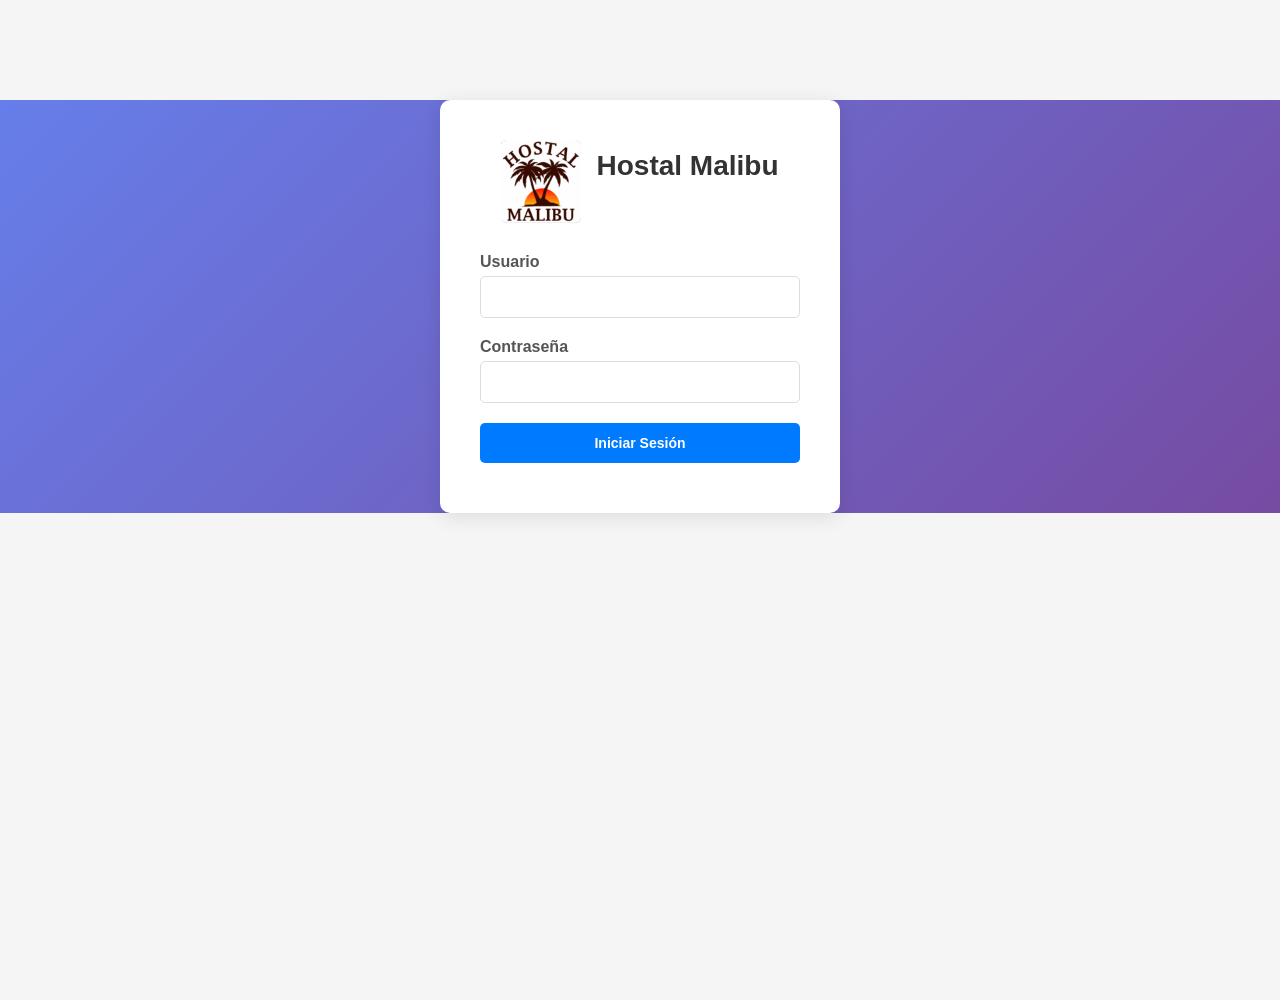
==== commit 3232d491: "Version 7.2" ====
--- a/target/classes/static/index.html
+++ b/target/classes/static/index.html
@@ -1,26 +1,29 @@
 <!DOCTYPE html>
-<html lang="en">
+<html lang="es">
 <head>
     <meta charset="UTF-8">
     <meta name="viewport" content="width=device-width, initial-scale=1.0">
-    <title>Hotel Room Management</title>
+    <title>Hostal Malibu - Gestión de Habitaciones</title>
     <link rel="stylesheet" href="css/style.css">
 </head>
 <body>
     <!-- Login Page -->
     <div id="loginPage" class="page">
         <div class="login-container">
-            <h1>🏨🌴 Hostal Malibu</h1>
+            <div class="logo-title">
+                <img src="images/logo.png" alt="Hostal Malibu" class="logo">
+                <h1>Hostal Malibu</h1>
+            </div>
             <form id="loginForm">
                 <div class="form-group">
-                    <label for="username">Usuario/Username</label>
+                    <label for="username">Usuario</label>
                     <input type="text" id="username" required>
                 </div>
                 <div class="form-group">
-                    <label for="password">Clave/Password</label>
+                    <label for="password">Contraseña</label>
                     <input type="password" id="password" required>
                 </div>
-                <button type="submit" class="btn btn-primary">Login</button>
+                <button type="submit" class="btn btn-primary">Iniciar Sesión</button>
                 <p id="loginError" class="error"></p>
             </form>
 
@@ -31,12 +34,13 @@
     <div id="dashboardPage" class="page hidden">
         <header>
             <div class="header-left">
-                <h1>🏨🌴 Hostal Malibu</h1>
+                <img src="images/logo.png" alt="Hostal Malibu" class="header-logo">
+                <h1>Hostal Malibu</h1>
             </div>
             <div class="header-right">
                 <span id="currentUser"></span>
-                <a id="adminPanelBtn" href="admin.html" class="btn btn-primary hidden">Admin Panel</a>
-                <button id="logoutBtn" class="btn btn-secondary">Logout</button>
+                <a id="adminPanelBtn" href="admin.html" class="btn btn-primary hidden">Panel Admin</a>
+                <button id="logoutBtn" class="btn btn-secondary">Cerrar Sesión</button>
             </div>
         </header>
 
@@ -45,24 +49,24 @@
             <div class="stats-container">
                 <div class="stat-card available">
                     <span class="stat-number" id="statAvailable">0</span>
-                    <span class="stat-label">Available</span>
+                    <span class="stat-label">Disponible</span>
                 </div>
                 <div class="stat-card occupied">
                     <span class="stat-number" id="statOccupied">0</span>
-                    <span class="stat-label">Occupied</span>
+                    <span class="stat-label">Ocupado</span>
                 </div>
                 <div class="stat-card dirty">
                     <span class="stat-number" id="statDirty">0</span>
-                    <span class="stat-label">Dirty</span>
+                    <span class="stat-label">Limpiando</span>
                 </div>
                 <div class="stat-card reserved">
                     <span class="stat-number" id="statReserved">0</span>
-                    <span class="stat-label">Reserved</span>
+                    <span class="stat-label">Reservado</span>
                 </div>
             </div>
             <!-- Room Grid -->
             <div class="room-section">
-                <h2>Room Status Board</h2>
+                <h2>Estado de Habitaciones</h2>
 
                 <!-- Floor 1 (Rooms 1-12) -->
                 <div class="floor-section">
@@ -91,11 +95,12 @@
     <div id="availableModal" class="modal hidden">
         <div class="modal-content">
             <span class="close-btn">&times;</span>
-            <h2>Available Room</h2>
+            <h2>Habitación Disponible</h2>
             <div id="availableRoomInfo" class="room-info"></div>
+            <div id="availableModalMessage" class="modal-message hidden"></div>
             <div class="action-buttons-row">
-                <button id="checkInBtn" class="btn btn-success btn-large">Check-In Guest</button>
-                <button id="reserveBtn" class="btn btn-reserved btn-large">Reserve Room</button>
+                <button id="checkInBtn" class="btn btn-success btn-large">Registrar Huésped</button>
+                <button id="reserveBtn" class="btn btn-reserved btn-large">Reservar Habitación</button>
             </div>
         </div>
     </div>
@@ -104,50 +109,51 @@
     <div id="checkInModal" class="modal hidden">
         <div class="modal-content">
             <span class="close-btn">&times;</span>
-            <h2>Check-In Guest</h2>
+            <h2>Registro de Huésped</h2>
             <div id="roomInfo" class="room-info"></div>
+            <div id="checkInModalMessage" class="modal-message hidden"></div>
             
             <!-- Step 1: Search Guest -->
             <div id="searchGuestStep">
-                <h3>Step 1: Search Guest by ID</h3>
-                <div class="form-group">
-                    <label for="guestIdSearch">Guest ID Number</label>
-                    <input type="text" id="guestIdSearch" placeholder="Enter ID number">
-                    <button id="searchGuestBtn" class="btn btn-primary">Search</button>
+                <h3>Paso 1: Buscar Huésped por Cédula</h3>
+                <div class="form-group">
+                    <label for="guestIdSearch">Número de Cédula</label>
+                    <input type="text" id="guestIdSearch" placeholder="Ingrese número de cédula">
+                    <button id="searchGuestBtn" class="btn btn-primary">Buscar</button>
                 </div>
                 <div id="searchResult"></div>
             </div>
 
             <!-- Step 2: Guest Form (for new guests) -->
             <div id="newGuestStep" class="hidden">
-                <h3>Step 2: New Guest Information</h3>
+                <h3>Paso 2: Información del Nuevo Huésped</h3>
                 <form id="newGuestForm">
                     <input type="hidden" id="guestIdNumber">
                     <div class="form-row">
                         <div class="form-group">
-                            <label for="guestFullName">Full Name *</label>
+                            <label for="guestFullName">Nombre Completo *</label>
                             <input type="text" id="guestFullName" required>
                         </div>
                         <div class="form-group">
-                            <label for="guestDob">Date of Birth</label>
+                            <label for="guestDob">Fecha de Nacimiento</label>
                             <input type="date" id="guestDob">
                         </div>
                     </div>
                     <div class="form-row">
                         <div class="form-group">
-                            <label for="guestState">State</label>
+                            <label for="guestState">Estado/Provincia</label>
                             <input type="text" id="guestState">
                         </div>
                         <div class="form-group">
-                            <label for="guestCountry">Country</label>
+                            <label for="guestCountry">País</label>
                             <input type="text" id="guestCountry">
                         </div>
                     </div>
                     <div class="form-row">
                         <div class="form-group">
-                            <label for="guestMarriage">Marriage Status</label>
+                            <label for="guestMarriage">Estado Civil</label>
                             <select id="guestMarriage">
-                                <option value="">Select...</option>
+                                <option value="">Seleccionar...</option>
                                 <option value="SOLTERO">SOLTERO</option>
                                 <option value="CASADO">CASADO</option>
                                 <option value="DIVORCIADO">DIVORCIADO</option>
@@ -155,31 +161,31 @@
                             </select>
                         </div>
                         <div class="form-group">
-                            <label for="guestOccupation">Occupation</label>
+                            <label for="guestOccupation">Ocupación</label>
                             <input type="text" id="guestOccupation">
                         </div>
                     </div>
                     <div class="form-group">
-                        <label for="guestDescription">Notes/Description</label>
-                        <textarea id="guestDescription" rows="2" placeholder="Any notes about this guest..."></textarea>
+                        <label for="guestDescription">Notas/Descripción</label>
+                        <textarea id="guestDescription" rows="2" placeholder="Cualquier nota sobre este huésped..."></textarea>
                     </div>
                     <div class="form-group">
-                        <label for="checkInPrice">Price for Today ($) *</label>
+                        <label for="checkInPrice">Precio de Hoy ($) *</label>
                         <input type="number" id="checkInPrice" step="0.01" min="0" required>
                     </div>
-                    <button type="submit" class="btn btn-success">Confirm Check-In</button>
+                    <button type="submit" class="btn btn-success">Confirmar Registro</button>
                 </form>
             </div>
 
             <!-- Existing Guest Confirmation -->
             <div id="existingGuestStep" class="hidden">
-                <h3>Returning Guest Found!</h3>
+                <h3>¡Huésped Encontrado!</h3>
                 <div id="existingGuestInfo" class="guest-info-card"></div>
                 <div class="form-group">
-                    <label for="existingGuestPrice">Price for Today ($) *</label>
+                    <label for="existingGuestPrice">Precio de Hoy ($) *</label>
                     <input type="number" id="existingGuestPrice" step="0.01" min="0" required>
                 </div>
-                <button id="confirmExistingGuestBtn" class="btn btn-success">Confirm Check-In</button>
+                <button id="confirmExistingGuestBtn" class="btn btn-success">Confirmar Registro</button>
             </div>
         </div>
     </div>
@@ -188,15 +194,16 @@
     <div id="occupiedModal" class="modal hidden">
         <div class="modal-content">
             <span class="close-btn">&times;</span>
-            <h2>Occupied Room</h2>
+            <h2>Habitación Ocupada</h2>
             <div id="occupiedRoomInfo" class="room-info"></div>
+            <div id="occupiedModalMessage" class="modal-message hidden"></div>
             <div id="occupiedGuestInfo" class="guest-info-card"></div>
             <div id="subGuestsList" class="sub-guests-list"></div>
             
             <div class="action-buttons-column">
-                <button id="addSubGuestBtn" class="btn btn-primary">+ Add Sub-Guest</button>
-                <button id="continueStayBtn" class="btn btn-warning">Continue Stay (New Day)</button>
-                <button id="checkOutBtn" class="btn btn-danger">Check Out</button>
+                <button id="addSubGuestBtn" class="btn btn-primary">+ Agregar Acompañante</button>
+                <button id="continueStayBtn" class="btn btn-warning">Continuar Estadía (Nuevo Día)</button>
+                <button id="checkOutBtn" class="btn btn-danger">Salida</button>
             </div>
         </div>
     </div>
@@ -205,48 +212,49 @@
     <div id="subGuestModal" class="modal hidden">
         <div class="modal-content">
             <span class="close-btn">&times;</span>
-            <h2>Add Sub-Guest</h2>
+            <h2>Agregar Acompañante</h2>
             <div id="subGuestRoomInfo" class="room-info"></div>
+            <div id="subGuestModalMessage" class="modal-message hidden"></div>
             
             <div id="searchSubGuestStep">
-                <h3>Search Guest by ID</h3>
-                <div class="form-group">
-                    <label for="subGuestIdSearch">Guest ID Number</label>
-                    <input type="text" id="subGuestIdSearch" placeholder="Enter ID number">
-                    <button id="searchSubGuestBtn" class="btn btn-primary">Search</button>
+                <h3>Buscar Huésped por Cédula</h3>
+                <div class="form-group">
+                    <label for="subGuestIdSearch">Número de Cédula</label>
+                    <input type="text" id="subGuestIdSearch" placeholder="Ingrese número de cédula">
+                    <button id="searchSubGuestBtn" class="btn btn-primary">Buscar</button>
                 </div>
                 <div id="subGuestSearchResult"></div>
             </div>
 
             <div id="newSubGuestStep" class="hidden">
-                <h3>New Sub-Guest Information</h3>
+                <h3>Información del Nuevo Acompañante</h3>
                 <form id="newSubGuestForm">
                     <input type="hidden" id="subGuestIdNumber">
                     <div class="form-row">
                         <div class="form-group">
-                            <label for="subGuestFullName">Full Name *</label>
+                            <label for="subGuestFullName">Nombre Completo *</label>
                             <input type="text" id="subGuestFullName" required>
                         </div>
                         <div class="form-group">
-                            <label for="subGuestDob">Date of Birth</label>
+                            <label for="subGuestDob">Fecha de Nacimiento</label>
                             <input type="date" id="subGuestDob">
                         </div>
                     </div>
                     <div class="form-row">
                         <div class="form-group">
-                            <label for="subGuestState">State</label>
+                            <label for="subGuestState">Estado/Provincia</label>
                             <input type="text" id="subGuestState">
                         </div>
                         <div class="form-group">
-                            <label for="subGuestCountry">Country</label>
+                            <label for="subGuestCountry">País</label>
                             <input type="text" id="subGuestCountry">
                         </div>
                     </div>
                     <div class="form-row">
                         <div class="form-group">
-                            <label for="subGuestMarriage">Marriage Status</label>
+                            <label for="subGuestMarriage">Estado Civil</label>
                             <select id="subGuestMarriage">
-                                <option value="">Select...</option>
+                                <option value="">Seleccionar...</option>
                                 <option value="SOLTERO">SOLTERO</option>
                                 <option value="CASADO">CASADO</option>
                                 <option value="DIVORCIADO">DIVORCIADO</option>
@@ -254,20 +262,20 @@
                             </select>
                         </div>
                         <div class="form-group">
-                            <label for="subGuestOccupation">Occupation</label>
+                            <label for="subGuestOccupation">Ocupación</label>
                             <input type="text" id="subGuestOccupation">
                         </div>
                     </div>
-                    <p class="info-text">Sub-guests are added with $0 price.</p>
-                    <button type="submit" class="btn btn-success">Add Sub-Guest</button>
+                    <p class="info-text">Los acompañantes se agregan con precio $0.</p>
+                    <button type="submit" class="btn btn-success">Agregar Acompañante</button>
                 </form>
             </div>
 
             <div id="existingSubGuestStep" class="hidden">
-                <h3>Guest Found!</h3>
+                <h3>¡Huésped Encontrado!</h3>
                 <div id="existingSubGuestInfo" class="guest-info-card"></div>
-                <p class="info-text">Sub-guests are added with $0 price.</p>
-                <button id="confirmSubGuestBtn" class="btn btn-success">Add Sub-Guest</button>
+                <p class="info-text">Los acompañantes se agregan con precio $0.</p>
+                <button id="confirmSubGuestBtn" class="btn btn-success">Agregar Acompañante</button>
             </div>
         </div>
     </div>
@@ -276,14 +284,15 @@
     <div id="continueStayModal" class="modal hidden">
         <div class="modal-content modal-small">
             <span class="close-btn">&times;</span>
-            <h2>Continue Stay</h2>
+            <h2>Continuar Estadía</h2>
             <div id="continueStayRoomInfo" class="room-info"></div>
-            <p>The main guest will continue their stay for another day.</p>
+            <div id="continueStayModalMessage" class="modal-message hidden"></div>
+            <p>El huésped principal continuará su estadía por otro día.</p>
             <div class="form-group">
-                <label for="continueStayPrice">Price for Today ($) *</label>
+                <label for="continueStayPrice">Precio de Hoy ($) *</label>
                 <input type="number" id="continueStayPrice" step="0.01" min="0" required>
             </div>
-            <button id="confirmContinueStayBtn" class="btn btn-success">Confirm Continue Stay</button>
+            <button id="confirmContinueStayBtn" class="btn btn-success">Confirmar Continuar Estadía</button>
         </div>
     </div>
 
@@ -291,10 +300,11 @@
     <div id="dirtyModal" class="modal hidden">
         <div class="modal-content modal-small">
             <span class="close-btn">&times;</span>
-            <h2>Dirty Room</h2>
+            <h2>Habitación Limpiando</h2>
             <div id="dirtyRoomInfo" class="room-info"></div>
-            <p>Mark this room as clean and available?</p>
-            <button id="markCleanBtn" class="btn btn-success btn-large">Mark as Available</button>
+            <div id="dirtyModalMessage" class="modal-message hidden"></div>
+            <p>¿Marcar esta habitación como limpia y disponible?</p>
+            <button id="markCleanBtn" class="btn btn-success btn-large">Marcar como Disponible</button>
         </div>
     </div>
 
@@ -302,10 +312,24 @@
     <div id="reservedModal" class="modal hidden">
         <div class="modal-content modal-small">
             <span class="close-btn">&times;</span>
-            <h2>Reserved Room</h2>
+            <h2>Habitación Reservada</h2>
             <div id="reservedRoomInfo" class="room-info"></div>
-            <p>This room is currently reserved.</p>
-            <button id="unreserveBtn" class="btn btn-success btn-large">Make Available</button>
+            <div id="reservedModalMessage" class="modal-message hidden"></div>
+            <p>Esta habitación está actualmente reservada.</p>
+            <button id="unreserveBtn" class="btn btn-success btn-large">Hacer Disponible</button>
+        </div>
+    </div>
+
+    <!-- Confirmation Modal (replaces confirm dialogs) -->
+    <div id="confirmModal" class="modal hidden">
+        <div class="modal-content modal-small">
+            <span class="close-btn">&times;</span>
+            <h2 id="confirmModalTitle">Confirmar</h2>
+            <p id="confirmModalMessage"></p>
+            <div class="action-buttons-row">
+                <button id="confirmModalYes" class="btn btn-success">Sí</button>
+                <button id="confirmModalNo" class="btn btn-secondary">No</button>
+            </div>
         </div>
     </div>
 
--- a/target/classes/static/css/style.css
+++ b/target/classes/static/css/style.css
@@ -29,10 +29,42 @@
     min-height: 38vh;
 }
 
+/* Logo and Title */
+.logo-title {
+    display: flex;
+    align-items: center;
+    justify-content: center;
+    gap: 15px;
+    margin-bottom: 30px;
+}
+
+.logo-title .logo {
+    width: 80px;
+    height: auto;
+}
+
+.logo-title h1 {
+    margin: 0;
+    font-size: 28px;
+    color: #333;
+}
+
 .login-container h1 {
     text-align: center;
     margin-bottom: 30px;
     color: #333;
+}
+
+/* Header Logo */
+.header-left {
+    display: flex;
+    align-items: center;
+    gap: 15px;
+}
+
+.header-logo {
+    width: 50px;
+    height: auto;
 }
 
 .form-group {
@@ -418,6 +450,39 @@
 .status-badge.dirty { background: #007bff; color: white; }
 .status-badge.reserved { background: #ffc107; color: #333; }
 
+/* Modal Message (in-modal notifications) */
+.modal-message {
+    margin-bottom: 20px;
+    padding: 15px;
+    border-radius: 8px;
+    text-align: center;
+    font-weight: 500;
+}
+
+.modal-message .message-success {
+    background: #d4edda;
+    color: #155724;
+    padding: 15px;
+    border-radius: 8px;
+    border-left: 4px solid #28a745;
+}
+
+.modal-message .message-error {
+    background: #f8d7da;
+    color: #721c24;
+    padding: 15px;
+    border-radius: 8px;
+    border-left: 4px solid #dc3545;
+}
+
+.modal-message .message-warning {
+    background: #fff3cd;
+    color: #856404;
+    padding: 15px;
+    border-radius: 8px;
+    border-left: 4px solid #ffc107;
+}
+
 /* Floor Layout */
 .floor-section {
     display: flex;
